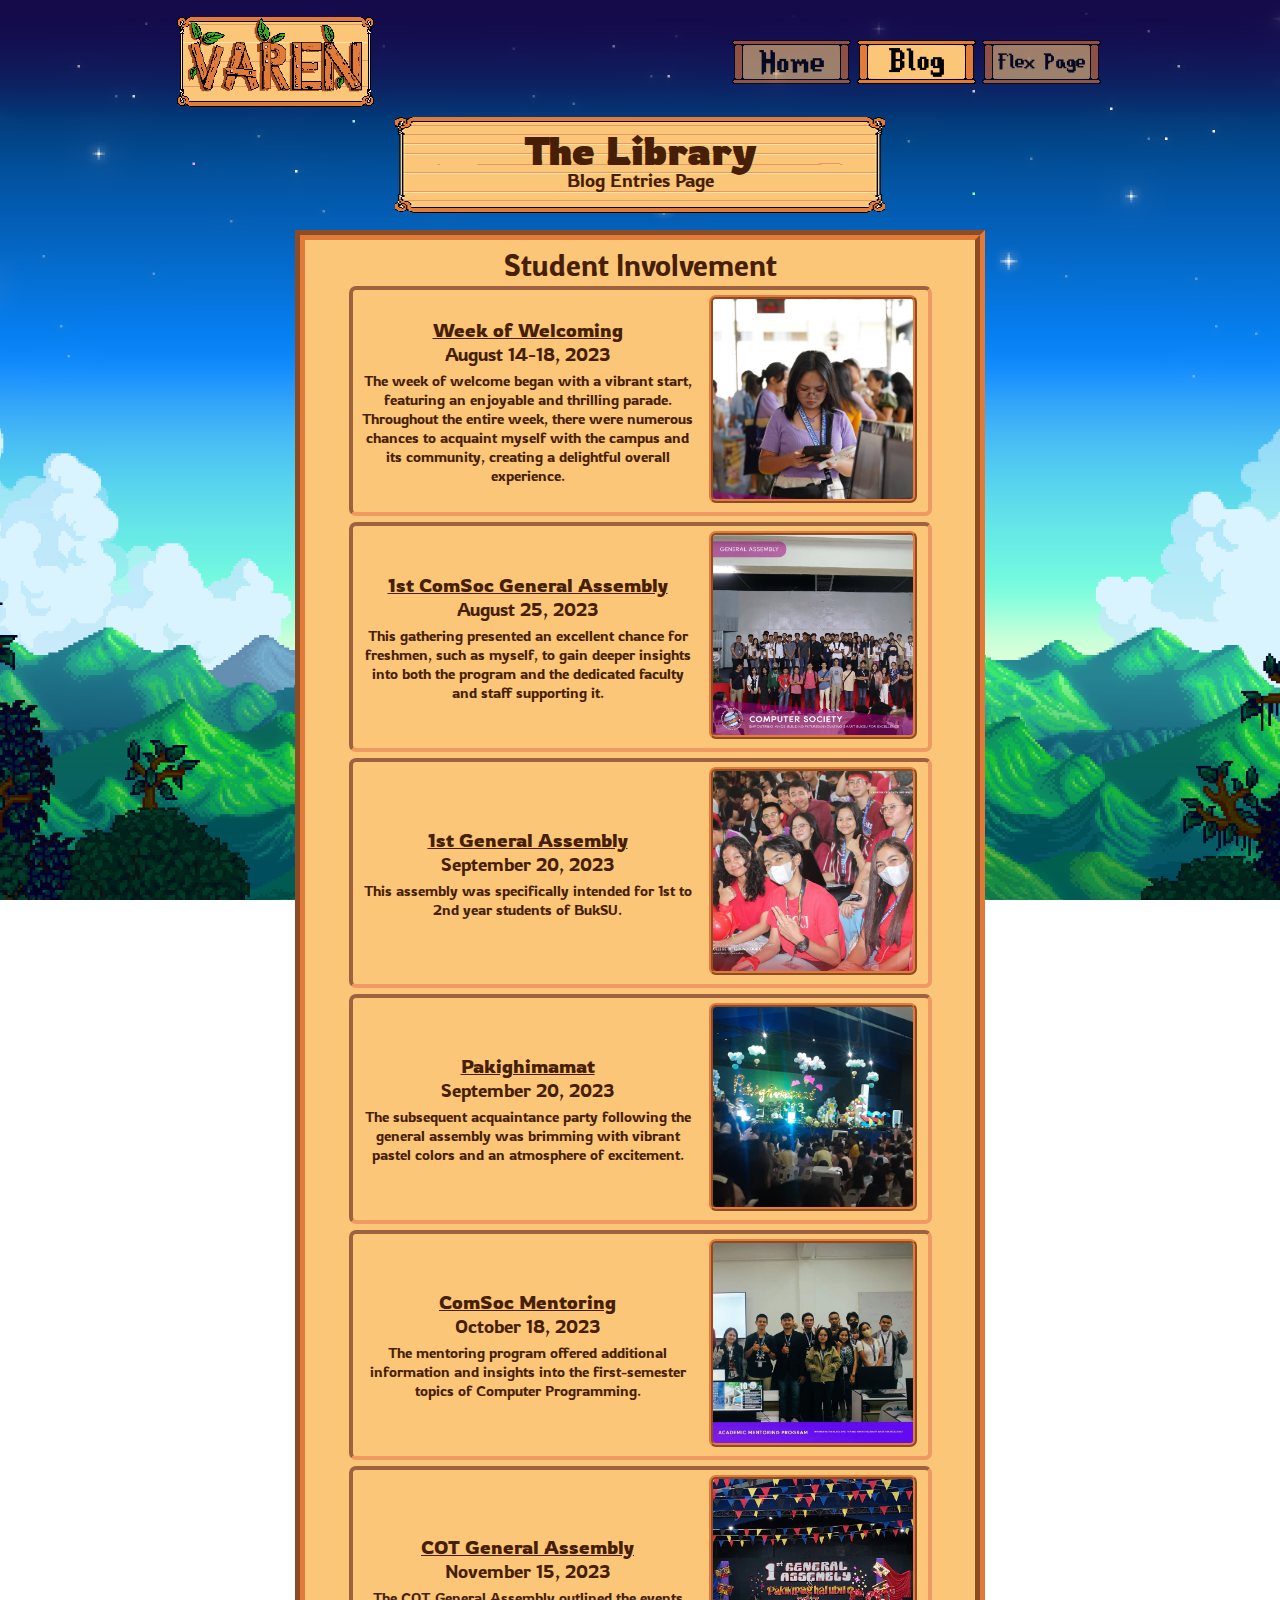
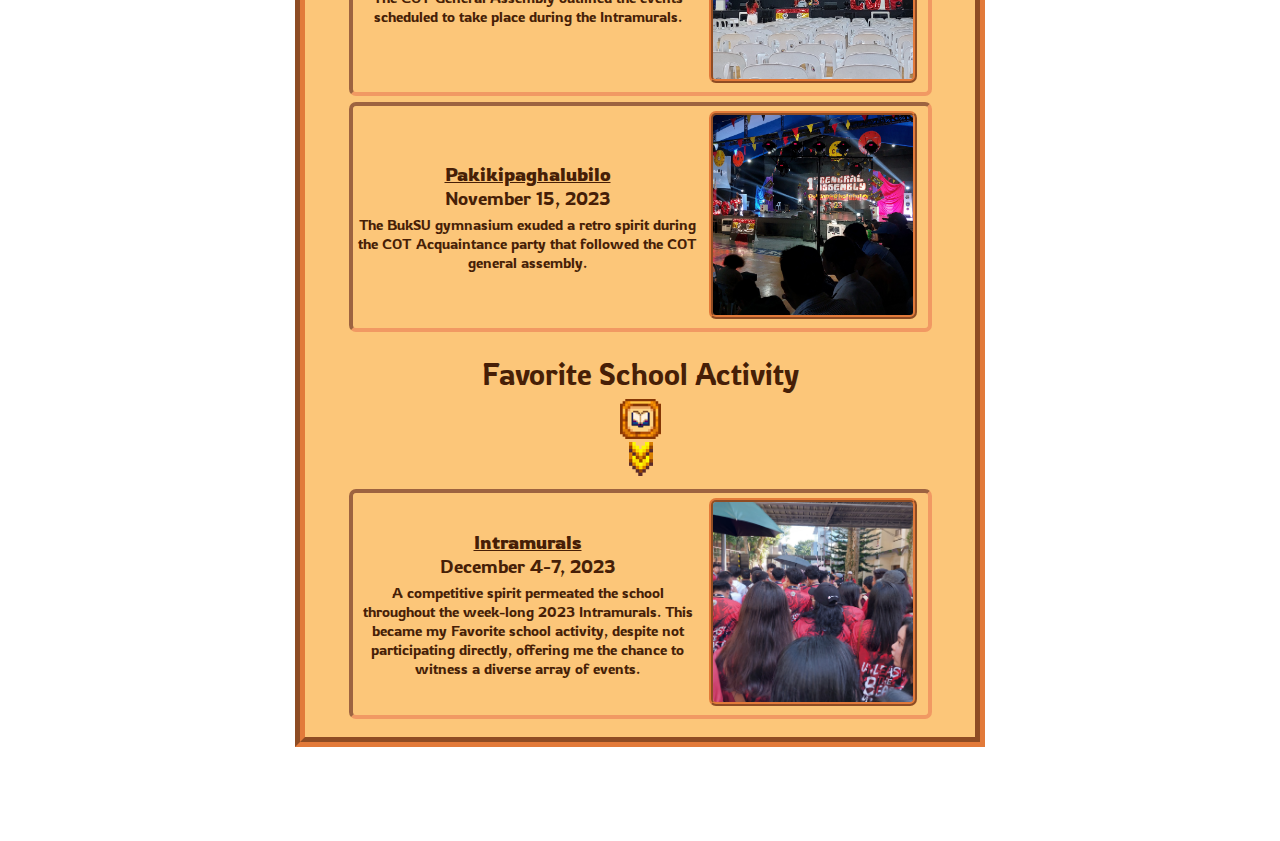
==== blogentries.html @ 1c2a732f "Add files via upload" ====
<!DOCTYPE html>
<html>
  <link rel="preconnect" href="https://fonts.googleapis.com">
  <link rel="preconnect" href="https://fonts.gstatic.com" crossorigin>
  <link href="https://fonts.googleapis.com/css2?family=Rowdies:wght@300;400;700&display=swap" rel="stylesheet">
  <link rel="stylesheet" href="style.css">
  
  <head>
    <title>BLOG ENTRIES</title>
  </head>

  <body>
    <header>
      <div class="title">
        <a href="index.html">
          <img src="imgs/title1.png">
        </a>
      </div>
      <nav>
        <a href="homepage.html">
          <img style="opacity: 0.6;" class="navbutton" src="imgs/home.png">
        </a>
        <a href="blogentries.html">
          <img class="navbutton" src="imgs/blog.png">
        </a>
        <a href="flexpage.html">
          <img style="opacity: 0.6;" class="navbutton" src="imgs/flexpage.png">
        </a>
      </nav>
    </header>
  
    <div id="blogentries">
      <div class="labelbg">
        <div class="firstrow">
          <p class="label">The Library</p>
          <p class="subtitle">Blog Entries Page</p>
        </div>
      </div>
  
      <div class="contentborder">
        <div>
          <p style="font-size: 30px;">Student Involvement</p>
        </div>
        <div class="blogborder">
          <div class="blogdesc">
            <p><span class="bold">Week of Welcoming</span><br>August 14-18, 2023</p>
              <p style="font-size: 15px; margin-top: 5px;">The week of welcome began with a vibrant start,
                featuring an enjoyable and thrilling parade.
                Throughout the entire week, there were numerous chances to acquaint myself
                with the campus and its community, creating a delightful overall experience.
              </p>
          </div>
          <div>
            <img class="blog" src="imgs/weekofwel.jpg">
          </div>
        </div>
        <div class="blogborder">
          <div class="blogdesc">
            <p><span class="bold">1st ComSoc General Assembly</span><br>August 25, 2023</p>
              <p style="font-size: 15px; margin-top: 5px;">
                This gathering presented an excellent chance for freshmen, such as myself,
                to gain deeper insights into both the program and the dedicated faculty and staff supporting it.
          </div>
          <div>
            <img class="blog" src="imgs/comsocassembly.jpg">
          </div>
        </div>
        <div class="blogborder">
          <div class="blogdesc">
            <p><span class="bold">1st General Assembly</span><br>September 20, 2023</p>
              <p style="font-size: 15px; margin-top: 5px;">This assembly was specifically intended for 1st to 2nd year students of BukSU.
              </p>
          </div>
          <div>
            <img class="blog" src="imgs/firstyrassembly.jpg">
          </div>
        </div>
        <div class="blogborder">
          <div class="blogdesc">
            <p><span class="bold">Pakighimamat</span><br>September 20, 2023</p>
              <p style="font-size: 15px; margin-top: 5px;">The subsequent acquaintance party following the general assembly was
                brimming with vibrant pastel colors and an atmosphere of excitement.
              </p>
          </div>
          <div>
            <img class="blog" src="imgs/pakighimamat.jpg">
          </div>
        </div>
        <div class="blogborder">
          <div class="blogdesc">
            <p><span class="bold">ComSoc Mentoring</span><br>October 18, 2023</p>
              <p style="font-size: 15px; margin-top: 5px;">The mentoring program offered additional
                information and insights into the first-semester topics of Computer Programming.
              </p>
          </div>
          <div>
            <img class="blog" src="imgs/mentoring.jpg">
          </div>
        </div>
        <div class="blogborder">
          <div class="blogdesc">
            <p><span class="bold">COT General Assembly</span><br>November 15, 2023</p>
              <p style="font-size: 15px; margin-top: 5px;">The COT General Assembly
                outlined the events scheduled to take place during the Intramurals.
              </p>
          </div>
          <div>
            <img class="blog" src="imgs/cotassembly.jpg">
          </div>
        </div>
        <div class="blogborder">
          <div class="blogdesc">
            <p><span class="bold">Pakikipaghalubilo</span><br>November 15, 2023</p>
              <p style="font-size: 15px; margin-top: 5px;">The BukSU gymnasium exuded a retro spirit
                during the COT Acquaintance party that followed the COT general assembly.
              </p>
          </div>
          <div>
            <img class="blog" src="imgs/cotpakikipaghalubilo.jpg">
          </div>
        </div>
        
        <div>
          <p style="font-size: 30px; margin-top: 20px;">Favorite School Activity</p>
        </div>
        <div>
          <img src="/imgs/highlightdirect.png"> <!--Image used from Eric Barone, developer of Stardew Valley-->
        </div>
        <div class="highlightborder">
          <div class="blogdesc">
            <p><span class="bold">Intramurals</span><br>December 4-7, 2023</p>
            <p style="font-size: 15px; margin-top: 5px;">
              A competitive spirit permeated the school throughout
              the week-long 2023 Intramurals. This became my Favorite
              school activity, despite not participating directly, offering me the chance to witness a diverse array of events.
            </p>
          </div>
          <div>
            <img class="blog" src="imgs/parade.jpg">
          </div>
        </div>
      </div>
    
      <footer>
        <div id="footer">
          <p id="footertxt">&copy; Fern Aila L. Asiñero. 2023</p>
        </div>
      </footer>
  </body>
</html>
---- style.css ----
#titlepage{
  display: flex;
  flex-direction: column;
  height: 100vh;
  max-width: 600px;
  align-items: center;
  justify-content: center;
  margin: 0 auto;
  text-align: center;
}

#welcome{
  font-size: 25px;
  color: #150b4b;
  margin-bottom: 10px;
}

p{
  font-family: Rowdies, Arial, sans-serif;
  font-weight: 300;
  margin: 0 auto;
  color:#471f07;
  font-size: 19px;
  align-items: center;
}

body{
  background-image: url(imgs/bg1.png); /*Photo from Eric Barone, developer of Stardew Valley*/
  background-size: cover;
  background-position: center;
  background-repeat: no-repeat;
  background-attachment: fixed;
}

header{
  display: flex;
  flex-direction: row;
  position: fixed;
  top: 0;
  right: 0;
  left: 0;
  height: 108px;
  background: linear-gradient(to bottom, #150b4b 0%, #150b4b00 100%);

  padding-top: 10px;
}

.title{
  width: 100%;
  max-width: 200px;
  height: auto;
  margin-top: 5px;
  margin-bottom: 5px;
  margin-left: auto;
  margin-right: auto;
}

nav{
  display:flex;
  flex-direction: row;
  max-width: 400px;
  align-items: center;
  justify-content: space-between;
  margin: auto;
}

.navbutton{
  width: 125px;
  height: 50px;
  margin: 0;
}

.navbutton:hover{
  scale: 1.1;
}

.navbutton:active{
  opacity: 0.7;
}

#footer{
  margin: 0 auto;
  text-align: center;
}

#footertxt{
  color: white;
  font-size: 17px;
  opacity: 0.7;
}

.contentborder{
  display:flex;
  flex-direction: column;
  max-width: 650px;
  align-items: center;
  justify-content: center;
  margin-top: 15px;
  margin-bottom: 15px;
  margin-left: auto;
  margin-right: auto;

  border-color: #e27a3a;
  border-width: 10px;
  border-style: groove;
  background-color: #fcc679;

  padding-left: 10px;
  padding-right: 10px;
  padding-top: 6px;
  padding-bottom: 15px;
}

.label{
  font-weight: bold;
  font-size: 40px;
  text-align: center;
}

.subtitle{
  text-align: center;
}

.firstrow{
  line-height: 30px;
}

hr{
  border: none;
  height: 5px;
  background-color: #e27a3a;
  margin: 0 auto;
}

.labelbg{
  display: flex;
  background-image: url(imgs/labelbg.png);
  background-repeat: no-repeat;
  background-position: center;
  max-width: 690px;
  height: 100px;
  margin-top: 115px;
  margin-bottom: 15px;
  margin-left: auto;
  margin-right: auto;

  align-items: center;
  justify-content: center;
}

        /*homepage*/

.self{
  display: flex;
  flex-direction: row;
}

.avatar{
  margin-top: 15px;
  margin-right: 12px;
  margin-bottom: 5px;

  background-image: url(imgs/avatarnght.png); /*Background image from Eric Barone, developer of Stardew Valley*/
  background-repeat: no-repeat;
  height: 268px;
  width: 150px;
  object-fit: cover;
  
  border-color: #e27a3a;
  border-width: 6px;
  border-style: inset;
  border-radius: 5px;
}

#avatarimg{
  height: 268px;
  width: 150px;
  object-fit: cover;
  transition: opacity 0.3s;
}

#avatarimg:hover{
  opacity: 0;
}

#skillbar{
  margin-top: 15px;
  margin-left: 8px;
}

#name{
  font-weight: bold;
  font-size: 24px;
  margin-bottom: 5px;
  text-align: left;
  text-decoration: underline;
}

.info{
  padding-top: 10px;
  padding-bottom: 10px;
  padding-left: 5px;
  padding-right: 5px;
  line-height: 25px;

  border-color: #e27a3a;
  border-width: 6px;
  border-style: inset;
  border-radius: 5px;

  margin-left: 33px;
  margin-right: 33px;
  margin-top: 5px;
  max-width: 575px;
}

.basicinfo{
  display: grid;
  grid-template-columns: 280px 280px;
  max-width: 575px;
  margin-bottom: 10px;
}

.grid{
  padding: 10px;
  border-bottom: 5px solid #e27a3a;
}

#descbox{
  padding: 10px;
}
#desc{
  text-align: justify;
}

.bold{
  text-decoration: underline;
  font-weight: 400;
}

#socials{
  display: flex;
  flex-direction: row;
  justify-content: center;
  align-items: center;
}

.socmed{
  width: 50px;
  border-color: #e27a3a;
  border-width: 3px;
  border-style: groove;
  border-radius: 25px;
  transition: opacity 0.3s;

  margin-right: 15px;
  margin-left: 15px;
  margin-top: 10px;
  margin-bottom: 10px;
}

.socmed:hover{
  scale: 1.1;
}

.socmed:active{
  opacity: 0.3;
}

#infographic{
  width: 569px;
  border-color: #e27a3a;
  border-width: 6px;
  border-style: inset;
  border-radius: 5px;
}

        /*blog*/

#blogentries{
  padding-bottom: 50px;
  text-align: center;
}

.blogborder, .highlightborder{
  display: grid;
  grid-template-columns:350px 220px;
  align-items: center;
  padding: 0;

  border-color: #f19963;
  border-width: 4px;
  border-style: inset;
  border-radius: 7px;

  width: 575px;
  margin: 3px;
}

.blogborder:hover{
  background-color: #f4b75e;
}

.blog{
  margin: 5px;
  border-color: #e27a3a;
  border-width: 4px;
  border-style: ridge;
  border-radius: 7px;

  width: 200px;
}

.blogdesc{
  margin: 5px;
  text-align: center;
}

.highlightborder{
  transition: box-shadow 0.5s
}

.highlightborder:hover{
  background-color: #f4b75e;
  box-shadow: 0 0 10px 10px white;
}

        /*flex*/

.flexacademics{
  display: grid;
  grid-template-columns: 185px 185px 185px;
  column-gap: 5px;
}

.flexborder{
  display: grid;
  grid-template-rows: 170px 180px;
  padding: 0;

  border-color: #f19963;
  border-width: 3px;
  border-style: inset;
  border-radius: 7px;

  width: 180px;
  margin: 3px;
}

.flexborder:hover{
  background-color: #f4b75e;
}

.flex{
  margin: 5px;
  border-color: #e27a3a;
  border-width: 4px;
  border-style: ridge;
  border-radius: 7px;

  width: 160px;
}

.flextext{
  font-size: 16px;
}

.flexdesc{
  margin-top: 10px;
  margin-bottom: 5px;
  margin-left: 5px;
  margin-right: 5px;
  text-align: center;
}

.flexlabel{
  font-size: 30px;
  font-weight: bold;
}

.flexartwork{
  display: grid;
  grid-template-columns: 287px 287px;
  padding: 6px;
  place-items: center;

  border-color: #f19963;
  border-width: 4px;
  border-style: inset;
  border-radius: 7px;

  max-width: 565px;
}

.artborder{
  display: flex;
  flex-direction: row;
  align-items: center;
  padding: 0;
  margin: 3px;
}

.flexart{
  width: 250px;
  border-color: #e27a3a;
  border-width: 4px;
  border-style: ridge;
  border-radius: 7px;
}

#artlabel{
  text-align: center;
  line-height: 20px;
  margin-top: 20px;
  margin-bottom: 5px;
}
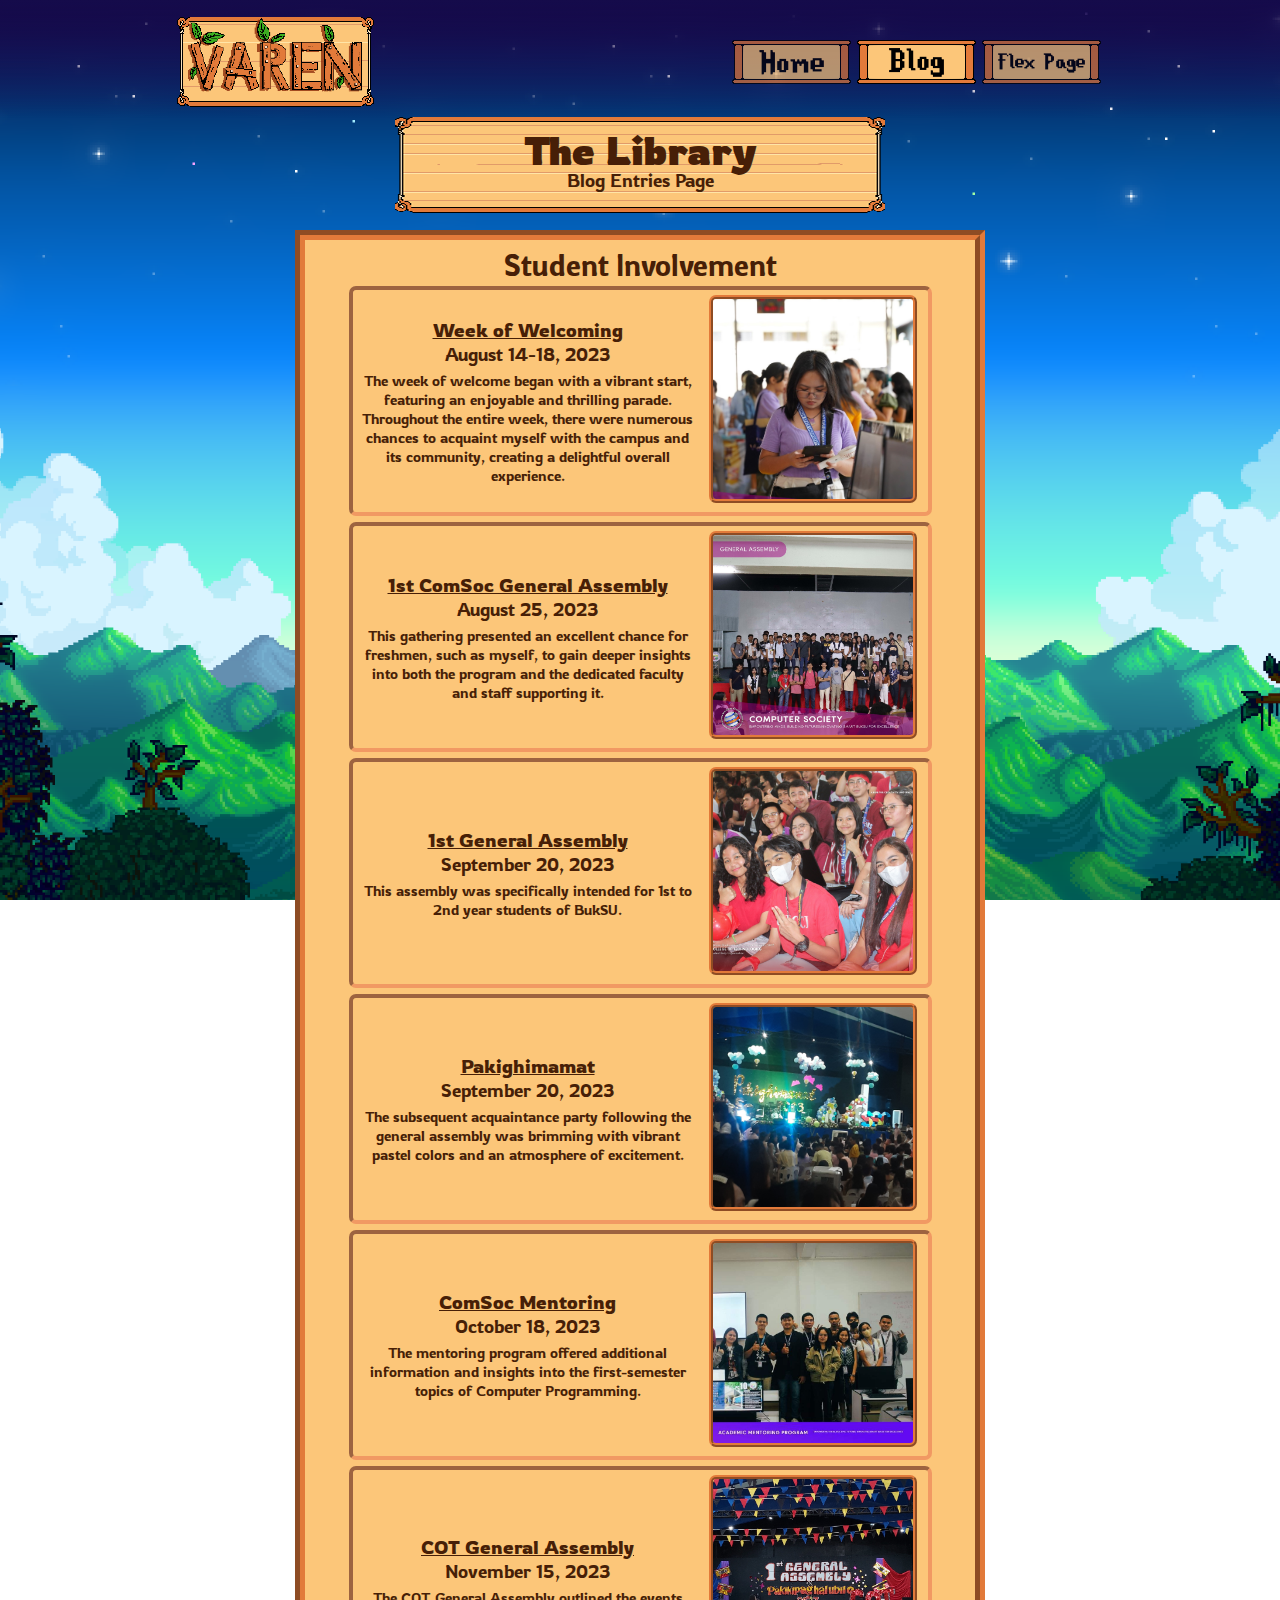
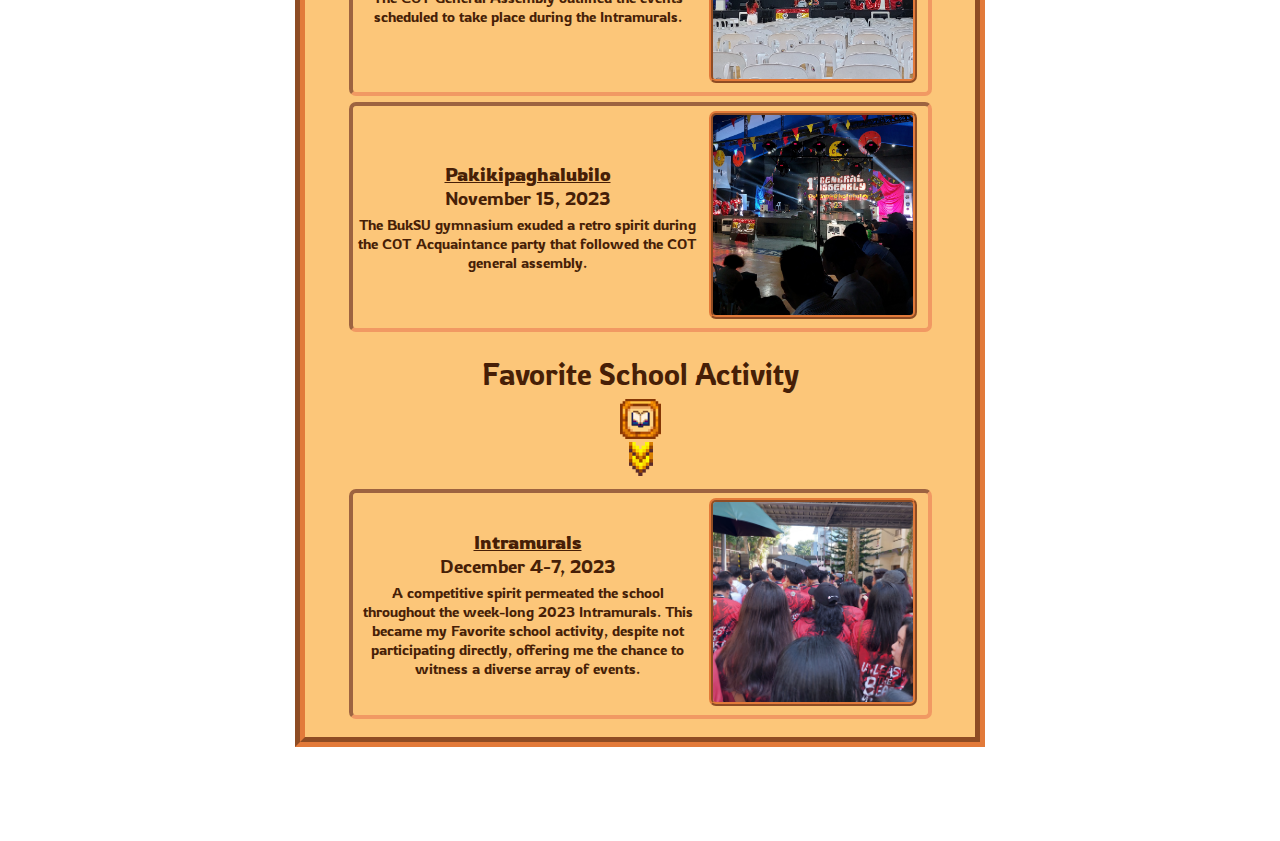
==== commit 5e987ff5: "Update blogentries.html" ====
--- a/blogentries.html
+++ b/blogentries.html
@@ -18,13 +18,13 @@
       </div>
       <nav>
         <a href="homepage.html">
-          <img style="opacity: 0.6;" class="navbutton" src="imgs/home.png">
+          <img style="opacity: 0.7;" class="navbutton" src="imgs/home.png">
         </a>
         <a href="blogentries.html">
           <img class="navbutton" src="imgs/blog.png">
         </a>
         <a href="flexpage.html">
-          <img style="opacity: 0.6;" class="navbutton" src="imgs/flexpage.png">
+          <img style="opacity: 0.7;" class="navbutton" src="imgs/flexpage.png">
         </a>
       </nav>
     </header>
@@ -124,7 +124,7 @@
           <p style="font-size: 30px; margin-top: 20px;">Favorite School Activity</p>
         </div>
         <div>
-          <img src="/imgs/highlightdirect.png"> <!--Image used from Eric Barone, developer of Stardew Valley-->
+          <img src="imgs/highlightdirect.png"> <!--Image used from Eric Barone, developer of Stardew Valley-->
         </div>
         <div class="highlightborder">
           <div class="blogdesc">
@@ -147,4 +147,4 @@
         </div>
       </footer>
   </body>
-</html>+</html>
--- a/style.css
+++ b/style.css
@@ -13,6 +13,7 @@
   font-size: 25px;
   color: #150b4b;
   margin-bottom: 10px;
+  text-shadow: 0px 0px 5px white;
 }
 
 p{
@@ -413,4 +414,4 @@
   line-height: 20px;
   margin-top: 20px;
   margin-bottom: 5px;
-}+}
